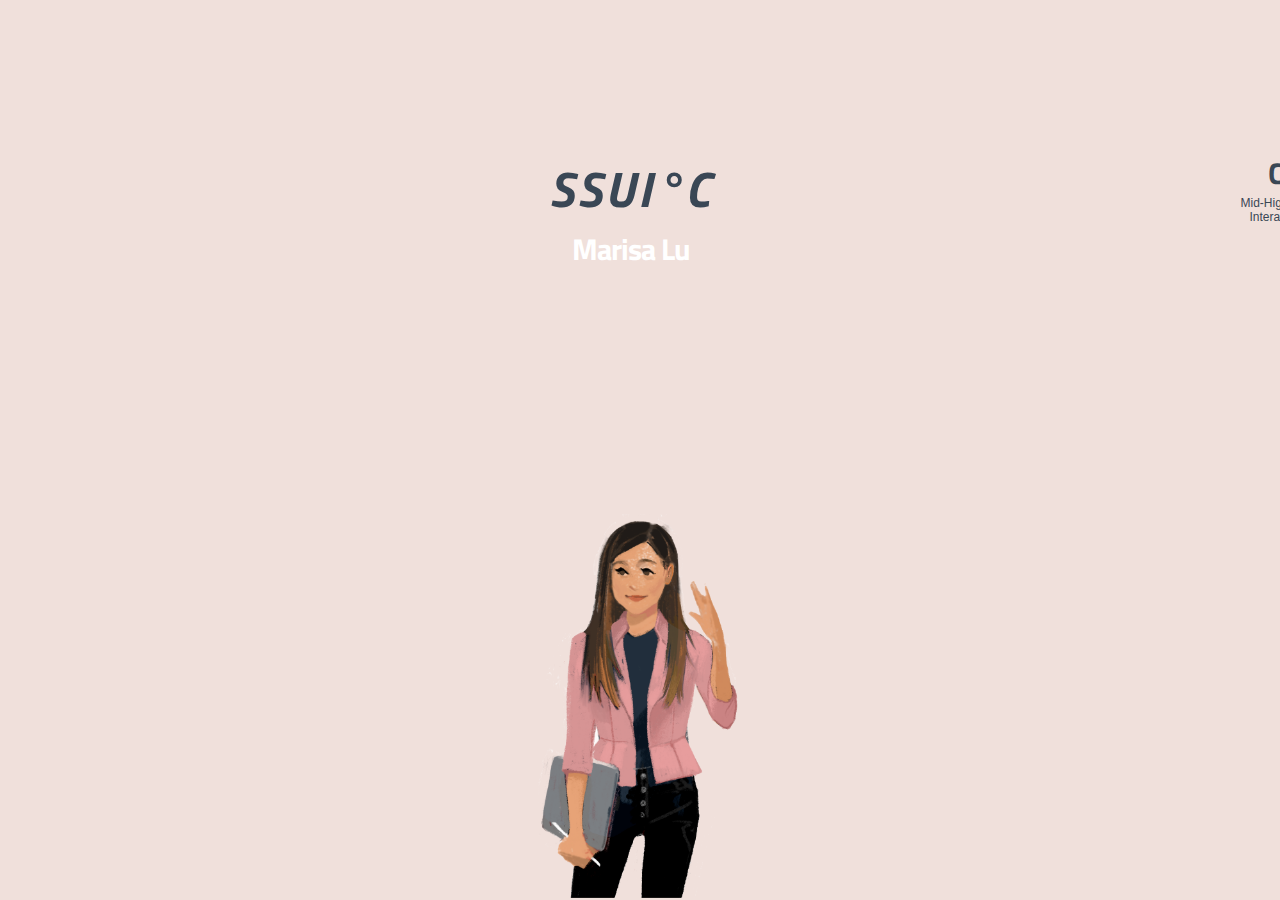
==== index.html @ d1fe5add "added id to first assignment" ====
<!DOCTYPE html>
<html>

<head>
	<meta charset="UTF-8">

	<title>Marisa Turns in Assignments</title>

	<link rel="stylesheet" href="style.css">

	<script src="//ajax.googleapis.com/ajax/libs/jquery/1.7.1/jquery.min.js"></script>
	<script src="jquery.mousewheel.js"></script>

	<link href="https://fonts.googleapis.com/css?family=Titillium+Web:600" rel="stylesheet">
	<script>
	$(function(){
		$("#page-wrap").wrapInner("<table cellspacing='30'><tr>");
		$(".post").wrap("<td></td>");
		$("body").mousewheel(function(event, delta) {
			this.scrollLeft -= (delta * 30);
			event.preventDefault();
		});
	});
	</script>
</head>
	<div id="person">
    	<img src="assets/person.png"/>
	</div>
<body>
	<div id="page-wrap">
		<div class="post">
			<h1><strong><em>SSUI°C</em></strong></a></h1>
			<h2>Marisa Lu</h2>
		</div>
		<div class="post">
			<h2 class="bigLink" id = "clickthrough"><a href="">Click through Prototypes</a></h2>
			<p>Mid-High fidelity mockup of 'FLUFFSTUFF' online shop for pillows. Interactive as a basic click through using <a href="#">HTML</a>, <a href="#">inVISION</a>, and <a href="#">KEYNOTE</a></p>
		</div>

		<div class="post">
			<h2 class="bigLink"><a href="">Second Assignment</a></h2>
			<p>Lorem ipsum dolor sit amet, consectetuer adipiscing elit. Suspendisse aliquet arcu a ipsum. Nunc arcu est, pulvinar vitae, consectetuer ac, pellentesque interdum, augue. Fusce iaculis nulla et sapien. Aliquam erat volutpat. Etiam iaculis turpis ne</p>
		</div>

		<div class="post">
			<h2 class="bigLink"><a href="">third Assignment</a></h2>
			<p>0 0  /  0 0  /  2018</p>
			<p>Lorem ipsum dolor sit amet, consectetuer adipiscing elit. Suspendisse aliquet arcu a ipsum. Nunc arcu est, pulvinar vitae, consectetuer ac, pell</p>
		</div>

		<div class="post">
			<h2 class="bigLink"><a href="">third Assignment</a></h2>
			<p><br></br>Lorem ipsum dolor sit amet, consectetuer adipiscing elit. Suspendisse aliquet arcu a ipsum. Nunc arcu est, pulvinar vitae, consectetuer ac, pellentesque interd.</p>
		</div>

		<div class="post">
			<h2 class="bigLink"><a href="">third Assignment</a></h2>
			<p><br></br>Lorem ipsum dolor sit ame</p>
		</div>

		<div class="post">
			<h2 class="bigLink"><a href="">third Assignment</a></h2>
			<p><br></br>Lorem ipsum dolor sit amet, consectetuer adipiscing elit. Suspendisse aliquet arcu a ipsum. Nunc arcu est, pulvinar vitae, consectetuer ac, pellentesque interdum, augue. Fusce iaculis nulla et sapien. Aliquam erat volutpat. Etiam iaculis turp</p>
		</div>

	</div>

 <style type="text/css" style="display: none !important;">
	* {
		margin: 0;
		padding: 0;
	}
	body {
		overflow-x: hidden;
	}
	#demo-top-bar {
		text-align: left;
		background: #222;
		position: relative;
		zoom: 1;
		width: 100% !important;
		z-index: 6000;
		padding: 20px 0 20px;
	}
	#demo-bar-inside {
		width: 960px;
		margin: 0 auto;
		position: relative;
		overflow: hidden;
	}
	#demo-bar-buttons {
		padding-top: 10px;
		float: right;
	}
	#demo-bar-buttons a {
		font-size: 12px;
		margin-left: 20px;
		color: white;
		margin: 2px 0;
		text-decoration: none;
		font: 14px "Lucida Grande", Sans-Serif !important;
	}
	#demo-bar-buttons a:hover,
	#demo-bar-buttons a:focus {
		text-decoration: underline;
	}
	#demo-bar-badge {
		display: inline-block;
		width: 302px;
		padding: 0 !important;
		margin: 0 !important;
		background-color: transparent !important;
	}
	#demo-bar-badge a {
		display: block;
		width: 100%;
		height: 38px;
		border-radius: 0;
		bottom: auto;
		margin: 0;
		background: url(/images/examples-logo.png) no-repeat;
		background-size: 100%;
		overflow: hidden;
		text-indent: -9999px;
	}
	#demo-bar-badge:before, #demo-bar-badge:after {
		display: none !important;
	}
</style>
</body>

</html>
---- style.css ----
* {
	margin: 0; 
	padding: 0; 
}
body { 
	font-size: 62.5%; 
	font-family: 'Lucida Grande', Helvetica, sans-serif;
/*	background: #F2D5D0;*/
/*	background: #F1E4E0;*/
	background:#F0E0DB;
	color: #999; 
	padding: 20px 32%;
	/*padding: 20px;*/
}
tr { 
	vertical-align: top;
}
.post { 
	width: 50%; 
	margin: 100px 600px 0px 0px;
}
p { 
	font-size: 1.2em; 
	margin: 0 0 15px 0; 
	text-align: center;
	color:#3A4755;
}
h1 { 
	font-family: 'Titillium Web', sans-serif;
	font-size: 5.0em;
	letter-spacing: 3px; 
	color: #3A4755; 
	text-align: center;
}
h2 { 
	font-family: 'Titillium Web', sans-serif; 
	font-size: 3.0em;
	letter-spacing: -1px; 
	color: white; 
	text-align: center;
}

.bigLink a:link {
	color: #828EA0;
    text-decoration: none;
}

.bigLink a:visited {
	color: #3A4755;
    text-decoration: none;
}

.bigLink a:hover {
	color: #50657C;
}

.bigLink a:active {
	color: #828EA0;
    text-decoration: underline;
}

#person {
    position: fixed;
        bottom:0px;
    left:42%;
/*    left: 45vw;
    top: 20vw;*/
}
#person img {
    height: 30vw;
}
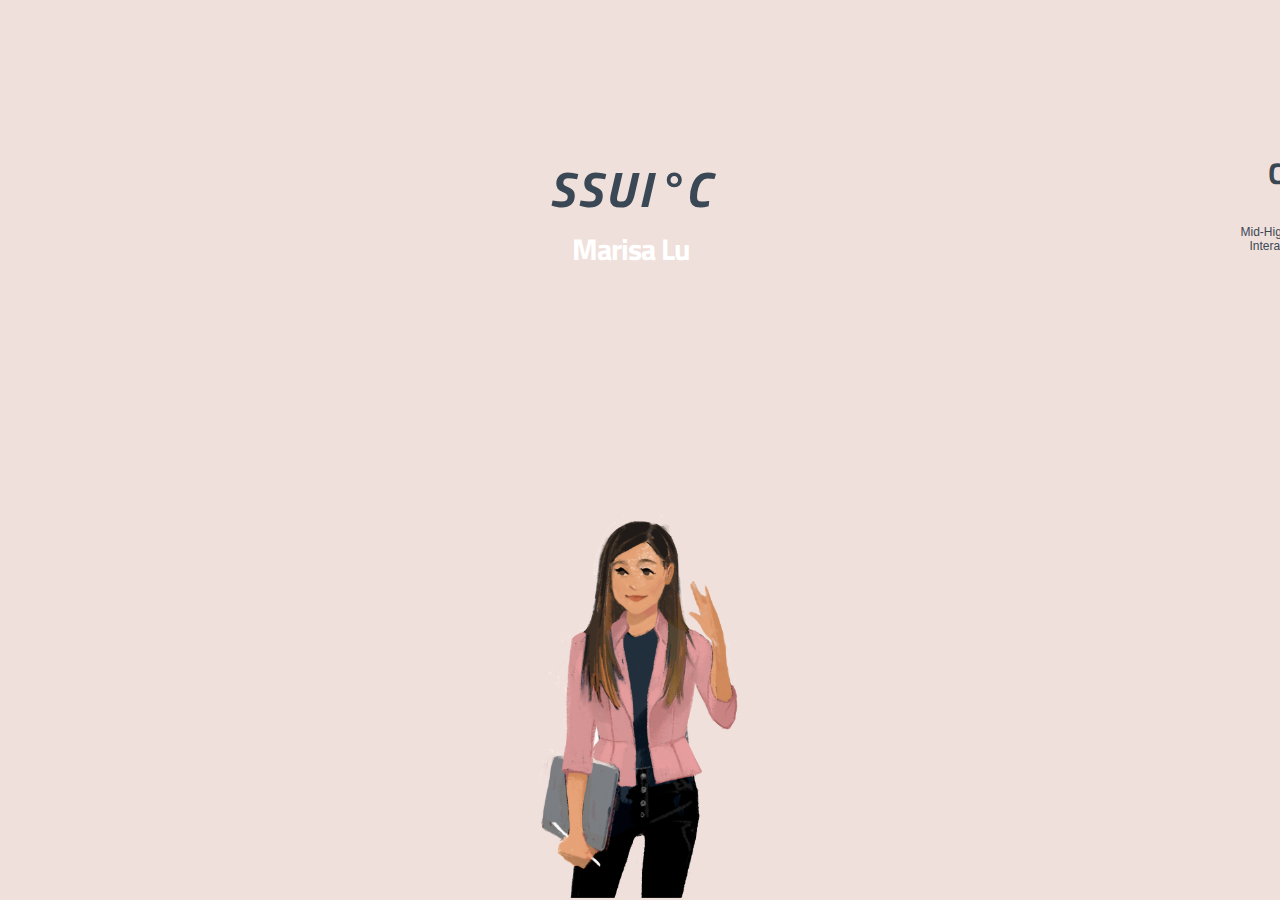
==== commit 8decfd27: "added date to the click through" ====
--- a/index.html
+++ b/index.html
@@ -34,6 +34,7 @@
 		</div>
 		<div class="post">
 			<h2 class="bigLink" id = "clickthrough"><a href="">Click through Prototypes</a></h2>
+			<p>0 9  /  1 8  /  2018</p>
 			<p>Mid-High fidelity mockup of 'FLUFFSTUFF' online shop for pillows. Interactive as a basic click through using <a href="#">HTML</a>, <a href="#">inVISION</a>, and <a href="#">KEYNOTE</a></p>
 		</div>
 
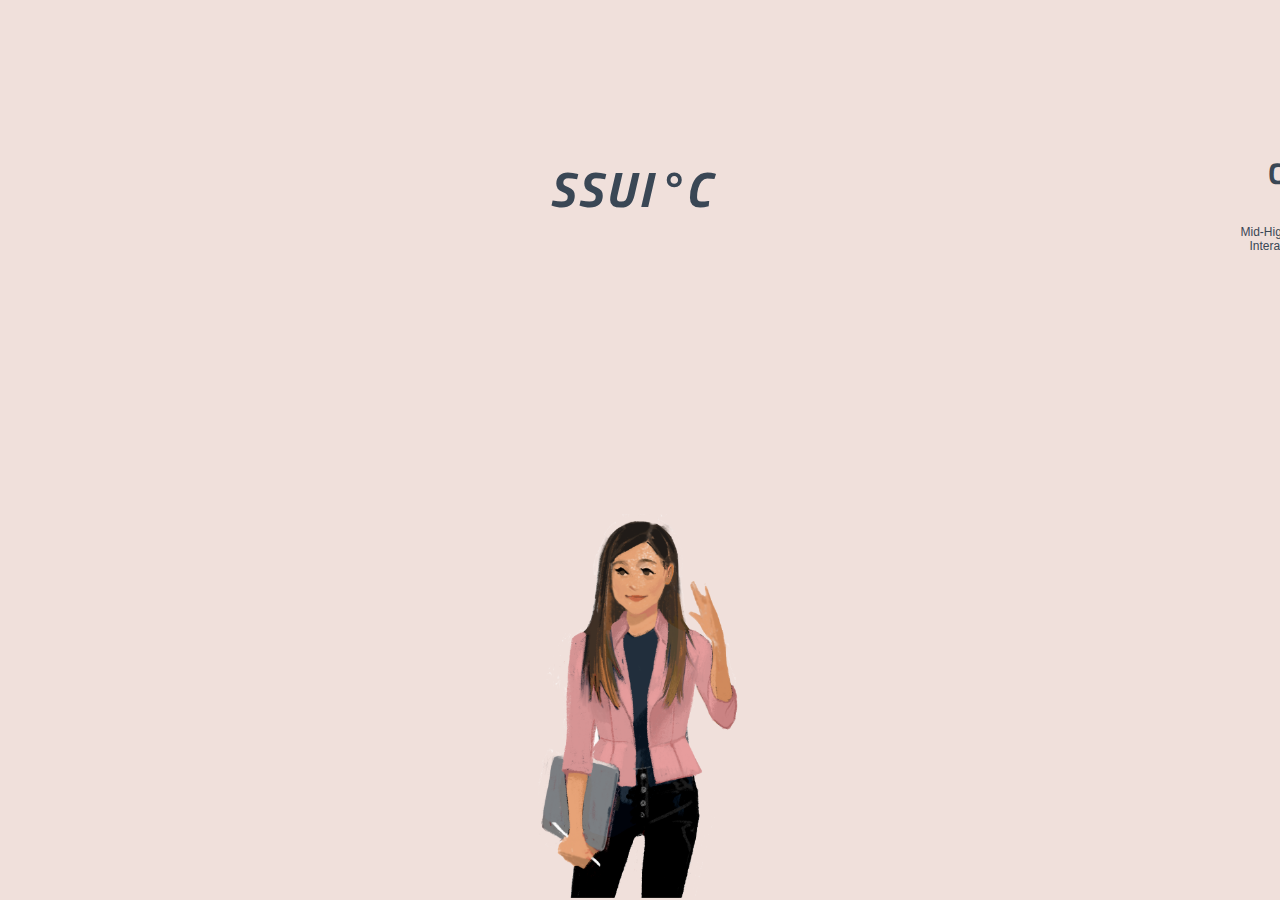
==== commit 11fdea25: "took out name, brought back dates" ====
--- a/index.html
+++ b/index.html
@@ -30,7 +30,6 @@
 	<div id="page-wrap">
 		<div class="post">
 			<h1><strong><em>SSUI°C</em></strong></a></h1>
-			<h2>Marisa Lu</h2>
 		</div>
 		<div class="post">
 			<h2 class="bigLink" id = "clickthrough"><a href="">Click through Prototypes</a></h2>
